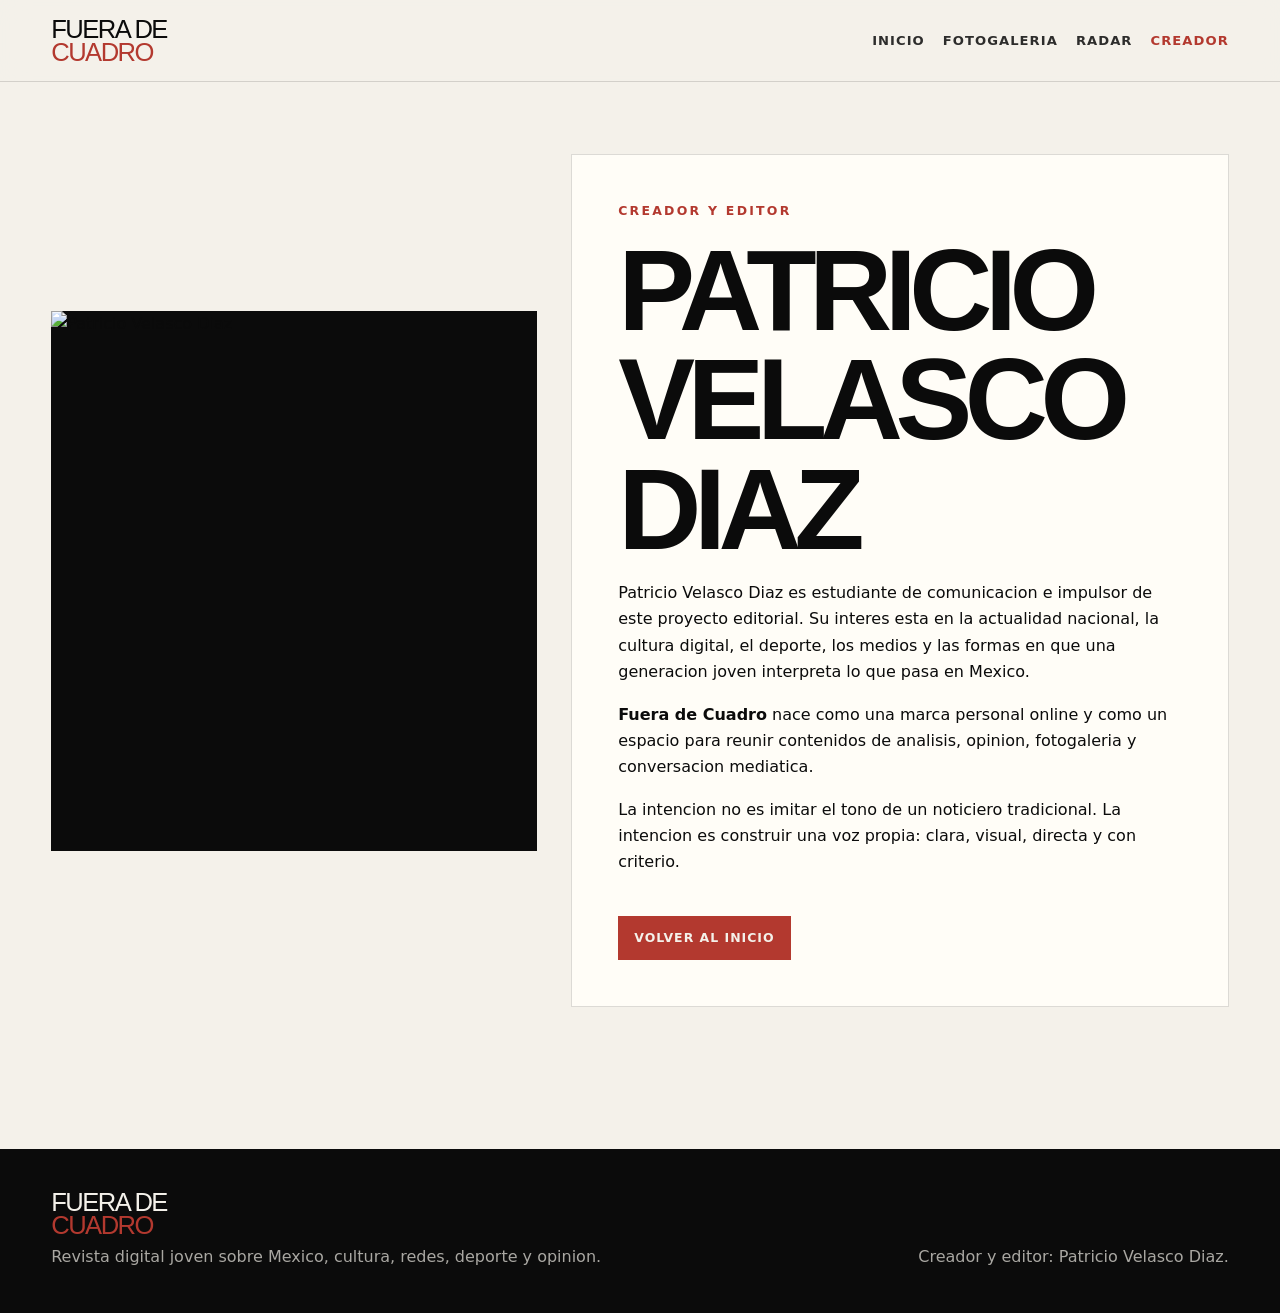
==== creador.html @ 9c52c45a "Add creator page" ====
<!doctype html>
<html lang="es"><head><meta charset="utf-8"><meta name="viewport" content="width=device-width, initial-scale=1"><title>Patricio Velasco Diaz - Fuera de Cuadro</title><link rel="stylesheet" href="assets/css/style.css"></head>
<body><header class="site-header"><div class="nav-wrap"><a href="index.html" class="logo"><span>Fuera de</span><span>Cuadro</span></a><nav class="main-nav"><a href="index.html">Inicio</a><a href="mexico-en-cuadro.html">Fotogaleria</a><a href="radar.html">Radar</a><a class="active" href="creador.html">Creador</a></nav></div></header>
<main class="page-shell"><section class="section-pad"><div class="creator-block"><div class="creator-photo"><img src="assets/img/creador.jpg" alt="Patricio Velasco Diaz" data-fallback="Foto de Patricio"></div><div class="creator-copy"><p class="kicker">Creador y editor</p><h1>Patricio Velasco Diaz</h1><p>Patricio Velasco Diaz es estudiante de comunicacion e impulsor de este proyecto editorial. Su interes esta en la actualidad nacional, la cultura digital, el deporte, los medios y las formas en que una generacion joven interpreta lo que pasa en Mexico.</p><p><strong>Fuera de Cuadro</strong> nace como una marca personal online y como un espacio para reunir contenidos de analisis, opinion, fotogaleria y conversacion mediatica.</p><p>La intencion no es imitar el tono de un noticiero tradicional. La intencion es construir una voz propia: clara, visual, directa y con criterio.</p><a class="btn" href="index.html">Volver al inicio</a></div></div></section></main><footer class="site-footer"><div class="footer-inner"><div><a href="index.html" class="logo"><span>Fuera de</span><span>Cuadro</span></a><p>Revista digital joven sobre Mexico, cultura, redes, deporte y opinion.</p></div><p>Creador y editor: Patricio Velasco Diaz.</p></div></footer><script src="assets/js/main.js"></script></body></html>
---- assets/css/style.css ----
:root{
  --coal:#0B0B0B;
  --bone:#F4F1EA;
  --oxide:#B3392F;
  --concrete:#B8B8B8;
  --steel:#1E3A5F;
  --paper:#FFFDF7;
  --muted:#66615A;
  --line:rgba(11,11,11,.14);
  --shadow:0 24px 70px rgba(11,11,11,.14);
}
*{box-sizing:border-box}
html{scroll-behavior:smooth}
body{
  margin:0;
  background:var(--bone);
  color:var(--coal);
  font-family:Inter,system-ui,-apple-system,BlinkMacSystemFont,"Segoe UI",sans-serif;
  line-height:1.65;
}
a{color:inherit;text-decoration:none}
img{display:block;max-width:100%;height:auto}
.site-header{
  position:sticky;top:0;z-index:50;
  background:rgba(244,241,234,.92);
  backdrop-filter:blur(14px);
  border-bottom:1px solid var(--line);
}
.nav-wrap{
  width:min(1180px,92vw);
  margin:0 auto;
  display:flex;align-items:center;justify-content:space-between;
  gap:24px;padding:18px 0;
}
.logo{
  display:inline-flex;flex-direction:column;line-height:.88;
  font-family:"Archivo Black",Impact,sans-serif;
  font-size:clamp(1.35rem,2vw,2.05rem);
  letter-spacing:-.06em;text-transform:uppercase;
}
.logo span:last-child{color:var(--oxide)}
.menu-toggle{display:none;background:var(--coal);color:var(--bone);border:0;padding:10px 12px;font-weight:800;letter-spacing:.04em}
.main-nav{display:flex;align-items:center;gap:18px;font-size:.82rem;text-transform:uppercase;letter-spacing:.08em;font-weight:800}
.main-nav a{position:relative;opacity:.85}
.main-nav a:hover,.main-nav a.active{opacity:1;color:var(--oxide)}
.dropdown{position:relative}
.dropdown-menu{
  position:absolute;right:0;top:100%;min-width:230px;
  background:var(--coal);color:var(--bone);
  padding:12px;border:1px solid rgba(244,241,234,.18);
  box-shadow:var(--shadow);display:none;
}
.dropdown:hover .dropdown-menu{display:grid;gap:6px}
.dropdown-menu a{padding:8px 10px;border-bottom:1px solid rgba(244,241,234,.1)}
.hero{width:min(1180px,92vw);margin:42px auto 0;display:grid;grid-template-columns:1.08fr .92fr;gap:34px;align-items:stretch}
.hero-copy{background:var(--coal);color:var(--bone);padding:clamp(28px,5vw,62px);display:flex;flex-direction:column;justify-content:center;min-height:520px}
.kicker{font-size:.78rem;text-transform:uppercase;letter-spacing:.18em;font-weight:900;color:var(--oxide);margin:0 0 14px}
h1,h2,h3{line-height:.95;margin:0;font-family:"Archivo Black",Impact,sans-serif;text-transform:uppercase;letter-spacing:-.065em}
h1{font-size:clamp(3.4rem,9vw,8.4rem)}
h2{font-size:clamp(2.2rem,5.5vw,5.2rem)}
h3{font-size:clamp(1.55rem,3vw,2.6rem)}
.subtitle{font-size:clamp(1.03rem,1.8vw,1.35rem);color:rgba(244,241,234,.84);max-width:680px;margin:20px 0 0}
.hero-media{min-height:520px;background:linear-gradient(135deg,var(--steel),var(--oxide));position:relative;overflow:hidden}
.hero-media img,.article-image img,.card-image img,.gallery-item img,.creator-photo img{width:100%;height:100%;object-fit:cover}
.hero-media:after,.article-image:after,.card-image:after{content:"";position:absolute;inset:0;background:linear-gradient(180deg,transparent,rgba(11,11,11,.3));pointer-events:none}
.img-missing{display:grid;place-items:center;min-height:260px;background:linear-gradient(135deg,#171717,#4a1d1a 55%,#1E3A5F);color:var(--bone);font-weight:900;text-transform:uppercase;letter-spacing:.11em;text-align:center;padding:24px}
section,.page-shell{width:min(1180px,92vw);margin:0 auto}.section-pad{padding:72px 0}.section-head{display:flex;align-items:end;justify-content:space-between;gap:24px;border-bottom:2px solid var(--coal);padding-bottom:18px;margin-bottom:28px}.section-head p{max-width:520px;margin:0;color:var(--muted)}
.grid{display:grid;grid-template-columns:repeat(3,1fr);gap:22px}.card{background:var(--paper);border:1px solid var(--line);min-height:100%;transition:.2s ease;overflow:hidden}.card:hover{transform:translateY(-4px);box-shadow:var(--shadow)}.card-image{height:220px;background:var(--coal);position:relative}.card-body{padding:22px}.card .tag,.tag{display:inline-block;font-size:.7rem;text-transform:uppercase;letter-spacing:.16em;font-weight:900;color:var(--oxide);margin-bottom:12px}.card p{margin:12px 0 0;color:var(--muted)}
.btn{display:inline-flex;align-items:center;gap:10px;background:var(--oxide);color:var(--bone);padding:12px 16px;margin-top:24px;font-weight:900;text-transform:uppercase;letter-spacing:.08em;font-size:.78rem}.btn:hover{background:var(--coal)}
.article-header{padding:58px 0 28px;border-bottom:1px solid var(--line)}.article-meta{display:flex;flex-wrap:wrap;gap:12px 18px;color:var(--muted);font-size:.9rem;margin:18px 0 0}.article-image{height:min(56vw,560px);margin:32px 0;background:var(--coal);position:relative;overflow:hidden}.article-body{max-width:780px;margin:0 auto 80px;font-size:1.08rem}.article-body p{margin:0 0 20px}.lead{font-size:1.25rem;color:#2d2a26}.quote-box{border-left:6px solid var(--oxide);padding:18px 22px;background:var(--paper);font-weight:800;margin:28px 0}
.gallery-grid{display:grid;grid-template-columns:repeat(3,1fr);gap:18px}.gallery-item{background:var(--paper);border:1px solid var(--line);overflow:hidden}.gallery-item figure{margin:0}.gallery-item .media{height:250px;background:var(--coal)}.gallery-item figcaption{padding:18px}.gallery-item strong{font-family:Oswald,sans-serif;text-transform:uppercase;font-size:1.25rem}.gallery-item p{margin:8px 0 0;color:var(--muted)}
.radar-list{display:grid;grid-template-columns:repeat(2,1fr);gap:18px}.radar-card{background:var(--paper);border:1px solid var(--line);padding:24px}.radar-card h3{font-size:1.75rem}.radar-card p{color:var(--muted)}
.creator-block{display:grid;grid-template-columns:.85fr 1.15fr;gap:34px;align-items:center}.creator-photo{min-height:540px;background:var(--coal);overflow:hidden}.creator-copy{background:var(--paper);border:1px solid var(--line);padding:clamp(24px,4vw,46px)}
.site-footer{margin-top:70px;background:var(--coal);color:var(--bone);padding:42px 0}.footer-inner{width:min(1180px,92vw);margin:0 auto;display:flex;justify-content:space-between;gap:24px;align-items:end}.footer-inner p{margin:8px 0 0;color:rgba(244,241,234,.68)}
@media(max-width:900px){.menu-toggle{display:block}.main-nav{position:absolute;left:0;right:0;top:100%;background:var(--bone);border-bottom:1px solid var(--line);padding:18px 4vw;display:none;flex-direction:column;align-items:flex-start}.main-nav.open{display:flex}.dropdown-menu{position:static;display:grid;background:transparent;color:var(--coal);box-shadow:none;border:0;padding:0 0 0 12px}.hero,.creator-block{grid-template-columns:1fr}.hero-copy,.hero-media{min-height:420px}.grid,.gallery-grid,.radar-list{grid-template-columns:1fr}.section-head{display:block}.footer-inner{display:block}.article-image{height:360px}}
@media(max-width:560px){.nav-wrap{width:92vw}.hero{width:100%;margin-top:0}.hero-copy{padding:28px 5vw}.section-pad{padding:52px 0}h1{font-size:3.35rem}.article-header{padding-top:40px}.article-body{font-size:1rem}.card-image,.gallery-item .media{height:210px}}
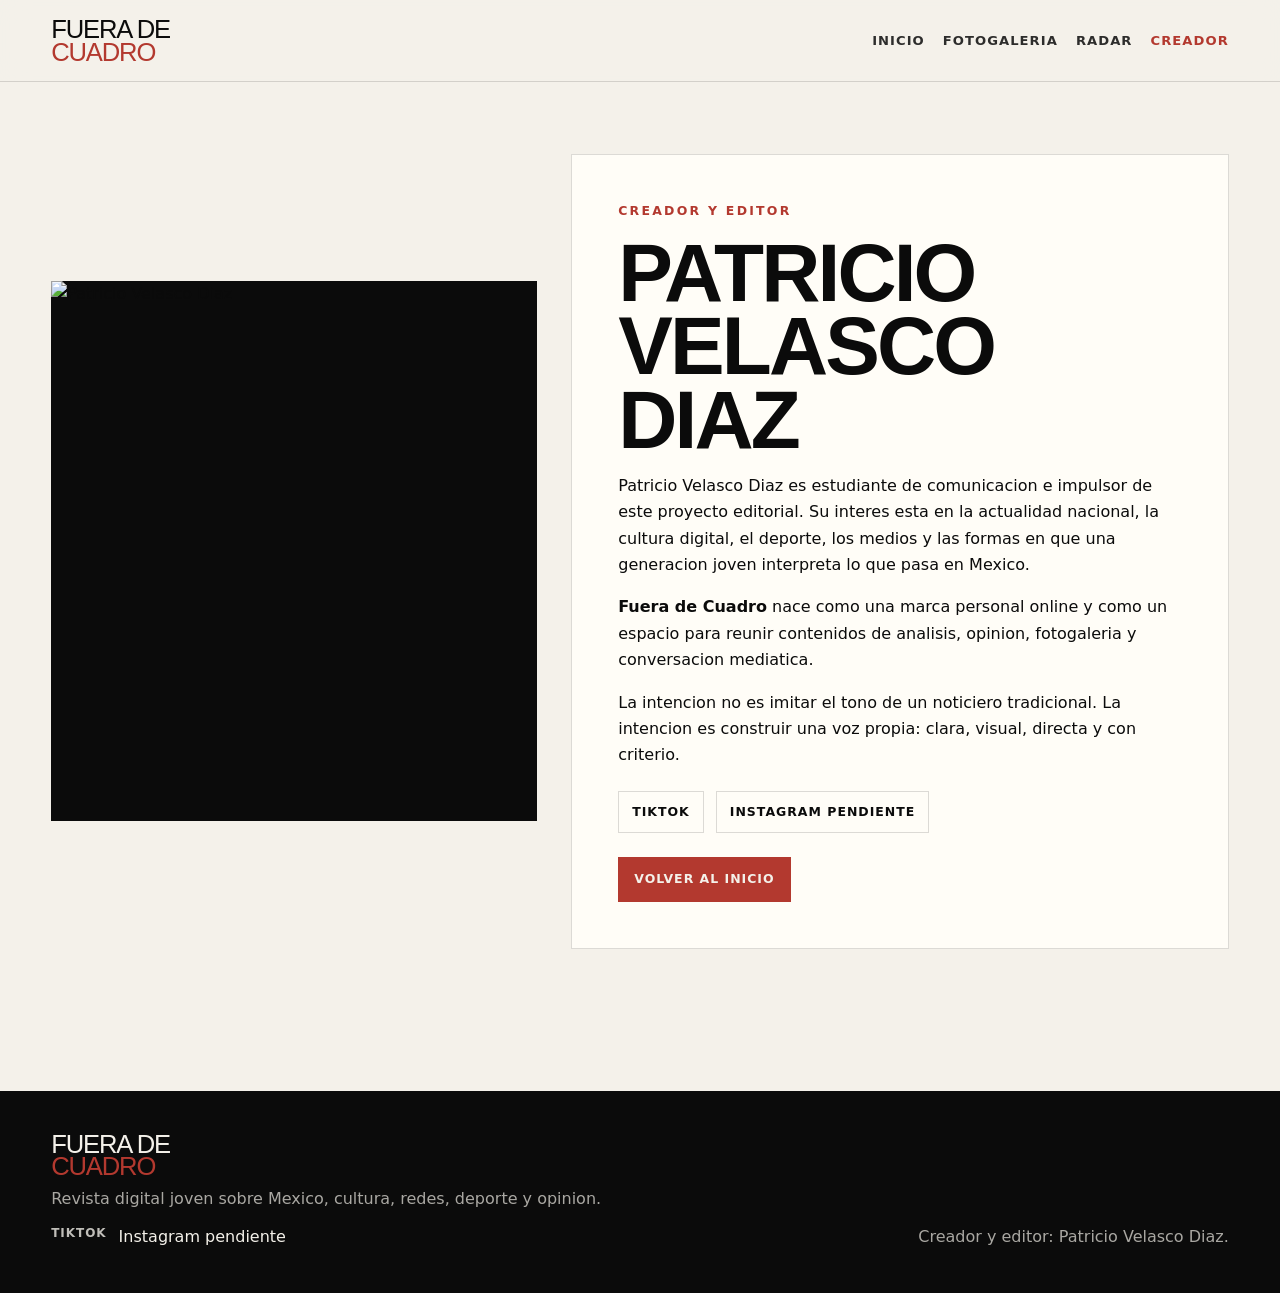
==== commit e4aa22bc: "Add Patricio TikTok to creator page" ====
--- a/creador.html
+++ b/creador.html
@@ -1,4 +1,4 @@
 <!doctype html>
 <html lang="es"><head><meta charset="utf-8"><meta name="viewport" content="width=device-width, initial-scale=1"><title>Patricio Velasco Diaz - Fuera de Cuadro</title><link rel="stylesheet" href="assets/css/style.css"></head>
 <body><header class="site-header"><div class="nav-wrap"><a href="index.html" class="logo"><span>Fuera de</span><span>Cuadro</span></a><nav class="main-nav"><a href="index.html">Inicio</a><a href="mexico-en-cuadro.html">Fotogaleria</a><a href="radar.html">Radar</a><a class="active" href="creador.html">Creador</a></nav></div></header>
-<main class="page-shell"><section class="section-pad"><div class="creator-block"><div class="creator-photo"><img src="assets/img/creador.jpg" alt="Patricio Velasco Diaz" data-fallback="Foto de Patricio"></div><div class="creator-copy"><p class="kicker">Creador y editor</p><h1>Patricio Velasco Diaz</h1><p>Patricio Velasco Diaz es estudiante de comunicacion e impulsor de este proyecto editorial. Su interes esta en la actualidad nacional, la cultura digital, el deporte, los medios y las formas en que una generacion joven interpreta lo que pasa en Mexico.</p><p><strong>Fuera de Cuadro</strong> nace como una marca personal online y como un espacio para reunir contenidos de analisis, opinion, fotogaleria y conversacion mediatica.</p><p>La intencion no es imitar el tono de un noticiero tradicional. La intencion es construir una voz propia: clara, visual, directa y con criterio.</p><a class="btn" href="index.html">Volver al inicio</a></div></div></section></main><footer class="site-footer"><div class="footer-inner"><div><a href="index.html" class="logo"><span>Fuera de</span><span>Cuadro</span></a><p>Revista digital joven sobre Mexico, cultura, redes, deporte y opinion.</p></div><p>Creador y editor: Patricio Velasco Diaz.</p></div></footer><script src="assets/js/main.js"></script></body></html>+<main class="page-shell"><section class="section-pad"><div class="creator-block"><div class="creator-photo"><img src="assets/img/creador.jpg" alt="Patricio Velasco Diaz" data-fallback="Foto de Patricio"></div><div class="creator-copy"><p class="kicker">Creador y editor</p><h1>Patricio Velasco Diaz</h1><p>Patricio Velasco Diaz es estudiante de comunicacion e impulsor de este proyecto editorial. Su interes esta en la actualidad nacional, la cultura digital, el deporte, los medios y las formas en que una generacion joven interpreta lo que pasa en Mexico.</p><p><strong>Fuera de Cuadro</strong> nace como una marca personal online y como un espacio para reunir contenidos de analisis, opinion, fotogaleria y conversacion mediatica.</p><p>La intencion no es imitar el tono de un noticiero tradicional. La intencion es construir una voz propia: clara, visual, directa y con criterio.</p><div class="social-links"><a class="social-link" href="https://www.tiktok.com/@patituxxd?_r=1&_t=ZS-974xV1ppUBx" target="_blank" rel="noopener">TikTok</a><span class="social-link">Instagram pendiente</span></div><a class="btn" href="index.html">Volver al inicio</a></div></div></section></main><footer class="site-footer"><div class="footer-inner"><div><a href="index.html" class="logo"><span>Fuera de</span><span>Cuadro</span></a><p>Revista digital joven sobre Mexico, cultura, redes, deporte y opinion.</p><div class="footer-links"><a href="https://www.tiktok.com/@patituxxd?_r=1&_t=ZS-974xV1ppUBx" target="_blank" rel="noopener">TikTok</a><span>Instagram pendiente</span></div></div><p>Creador y editor: Patricio Velasco Diaz.</p></div></footer><script src="assets/js/main.js"></script></body></html>
--- a/assets/css/style.css
+++ b/assets/css/style.css
@@ -36,7 +36,7 @@
   display:inline-flex;flex-direction:column;line-height:.88;
   font-family:"Archivo Black",Impact,sans-serif;
   font-size:clamp(1.35rem,2vw,2.05rem);
-  letter-spacing:-.06em;text-transform:uppercase;
+  letter-spacing:-.045em;text-transform:uppercase;
 }
 .logo span:last-child{color:var(--oxide)}
 .menu-toggle{display:none;background:var(--coal);color:var(--bone);border:0;padding:10px 12px;font-weight:800;letter-spacing:.04em}
@@ -55,10 +55,12 @@
 .hero{width:min(1180px,92vw);margin:42px auto 0;display:grid;grid-template-columns:1.08fr .92fr;gap:34px;align-items:stretch}
 .hero-copy{background:var(--coal);color:var(--bone);padding:clamp(28px,5vw,62px);display:flex;flex-direction:column;justify-content:center;min-height:520px}
 .kicker{font-size:.78rem;text-transform:uppercase;letter-spacing:.18em;font-weight:900;color:var(--oxide);margin:0 0 14px}
-h1,h2,h3{line-height:.95;margin:0;font-family:"Archivo Black",Impact,sans-serif;text-transform:uppercase;letter-spacing:-.065em}
-h1{font-size:clamp(3.4rem,9vw,8.4rem)}
-h2{font-size:clamp(2.2rem,5.5vw,5.2rem)}
-h3{font-size:clamp(1.55rem,3vw,2.6rem)}
+h1,h2,h3{line-height:.92;margin:0;font-family:"Archivo Black",Impact,sans-serif;text-transform:uppercase;letter-spacing:-.035em;text-wrap:balance}
+h1{font-size:clamp(3.05rem,7.6vw,7.15rem);max-width:13ch}
+h2{font-size:clamp(2.05rem,4.9vw,4.65rem);max-width:14ch}
+h3{font-size:clamp(1.35rem,2.25vw,2.15rem);letter-spacing:-.025em}
+.article-header h1{font-size:clamp(3rem,7vw,6.8rem);max-width:16ch;line-height:.9}
+.creator-copy h1{font-size:clamp(3rem,6.4vw,6.2rem);max-width:8.8ch;line-height:.9}
 .subtitle{font-size:clamp(1.03rem,1.8vw,1.35rem);color:rgba(244,241,234,.84);max-width:680px;margin:20px 0 0}
 .hero-media{min-height:520px;background:linear-gradient(135deg,var(--steel),var(--oxide));position:relative;overflow:hidden}
 .hero-media img,.article-image img,.card-image img,.gallery-item img,.creator-photo img{width:100%;height:100%;object-fit:cover}
@@ -71,6 +73,7 @@
 .gallery-grid{display:grid;grid-template-columns:repeat(3,1fr);gap:18px}.gallery-item{background:var(--paper);border:1px solid var(--line);overflow:hidden}.gallery-item figure{margin:0}.gallery-item .media{height:250px;background:var(--coal)}.gallery-item figcaption{padding:18px}.gallery-item strong{font-family:Oswald,sans-serif;text-transform:uppercase;font-size:1.25rem}.gallery-item p{margin:8px 0 0;color:var(--muted)}
 .radar-list{display:grid;grid-template-columns:repeat(2,1fr);gap:18px}.radar-card{background:var(--paper);border:1px solid var(--line);padding:24px}.radar-card h3{font-size:1.75rem}.radar-card p{color:var(--muted)}
 .creator-block{display:grid;grid-template-columns:.85fr 1.15fr;gap:34px;align-items:center}.creator-photo{min-height:540px;background:var(--coal);overflow:hidden}.creator-copy{background:var(--paper);border:1px solid var(--line);padding:clamp(24px,4vw,46px)}
-.site-footer{margin-top:70px;background:var(--coal);color:var(--bone);padding:42px 0}.footer-inner{width:min(1180px,92vw);margin:0 auto;display:flex;justify-content:space-between;gap:24px;align-items:end}.footer-inner p{margin:8px 0 0;color:rgba(244,241,234,.68)}
+.social-links{display:flex;flex-wrap:wrap;gap:12px;margin-top:22px}.social-link{border:1px solid var(--line);background:var(--paper);padding:10px 13px;font-size:.78rem;font-weight:900;text-transform:uppercase;letter-spacing:.08em}.social-link:hover{background:var(--coal);color:var(--bone)}
+.site-footer{margin-top:70px;background:var(--coal);color:var(--bone);padding:42px 0}.footer-inner{width:min(1180px,92vw);margin:0 auto;display:flex;justify-content:space-between;gap:24px;align-items:end}.footer-inner p{margin:8px 0 0;color:rgba(244,241,234,.68)}.footer-links{display:flex;gap:12px;flex-wrap:wrap;margin-top:12px}.footer-links a{color:rgba(244,241,234,.78);font-weight:800;text-transform:uppercase;font-size:.75rem;letter-spacing:.08em}.footer-links a:hover{color:var(--oxide)}
 @media(max-width:900px){.menu-toggle{display:block}.main-nav{position:absolute;left:0;right:0;top:100%;background:var(--bone);border-bottom:1px solid var(--line);padding:18px 4vw;display:none;flex-direction:column;align-items:flex-start}.main-nav.open{display:flex}.dropdown-menu{position:static;display:grid;background:transparent;color:var(--coal);box-shadow:none;border:0;padding:0 0 0 12px}.hero,.creator-block{grid-template-columns:1fr}.hero-copy,.hero-media{min-height:420px}.grid,.gallery-grid,.radar-list{grid-template-columns:1fr}.section-head{display:block}.footer-inner{display:block}.article-image{height:360px}}
-@media(max-width:560px){.nav-wrap{width:92vw}.hero{width:100%;margin-top:0}.hero-copy{padding:28px 5vw}.section-pad{padding:52px 0}h1{font-size:3.35rem}.article-header{padding-top:40px}.article-body{font-size:1rem}.card-image,.gallery-item .media{height:210px}}
+@media(max-width:560px){.nav-wrap{width:92vw}.hero{width:100%;margin-top:0}.hero-copy{padding:28px 5vw}.section-pad{padding:52px 0}h1{font-size:3.1rem;max-width:10ch}.article-header h1,.creator-copy h1{font-size:3.05rem}.article-header{padding-top:40px}.article-body{font-size:1rem}.card-image,.gallery-item .media{height:210px}}
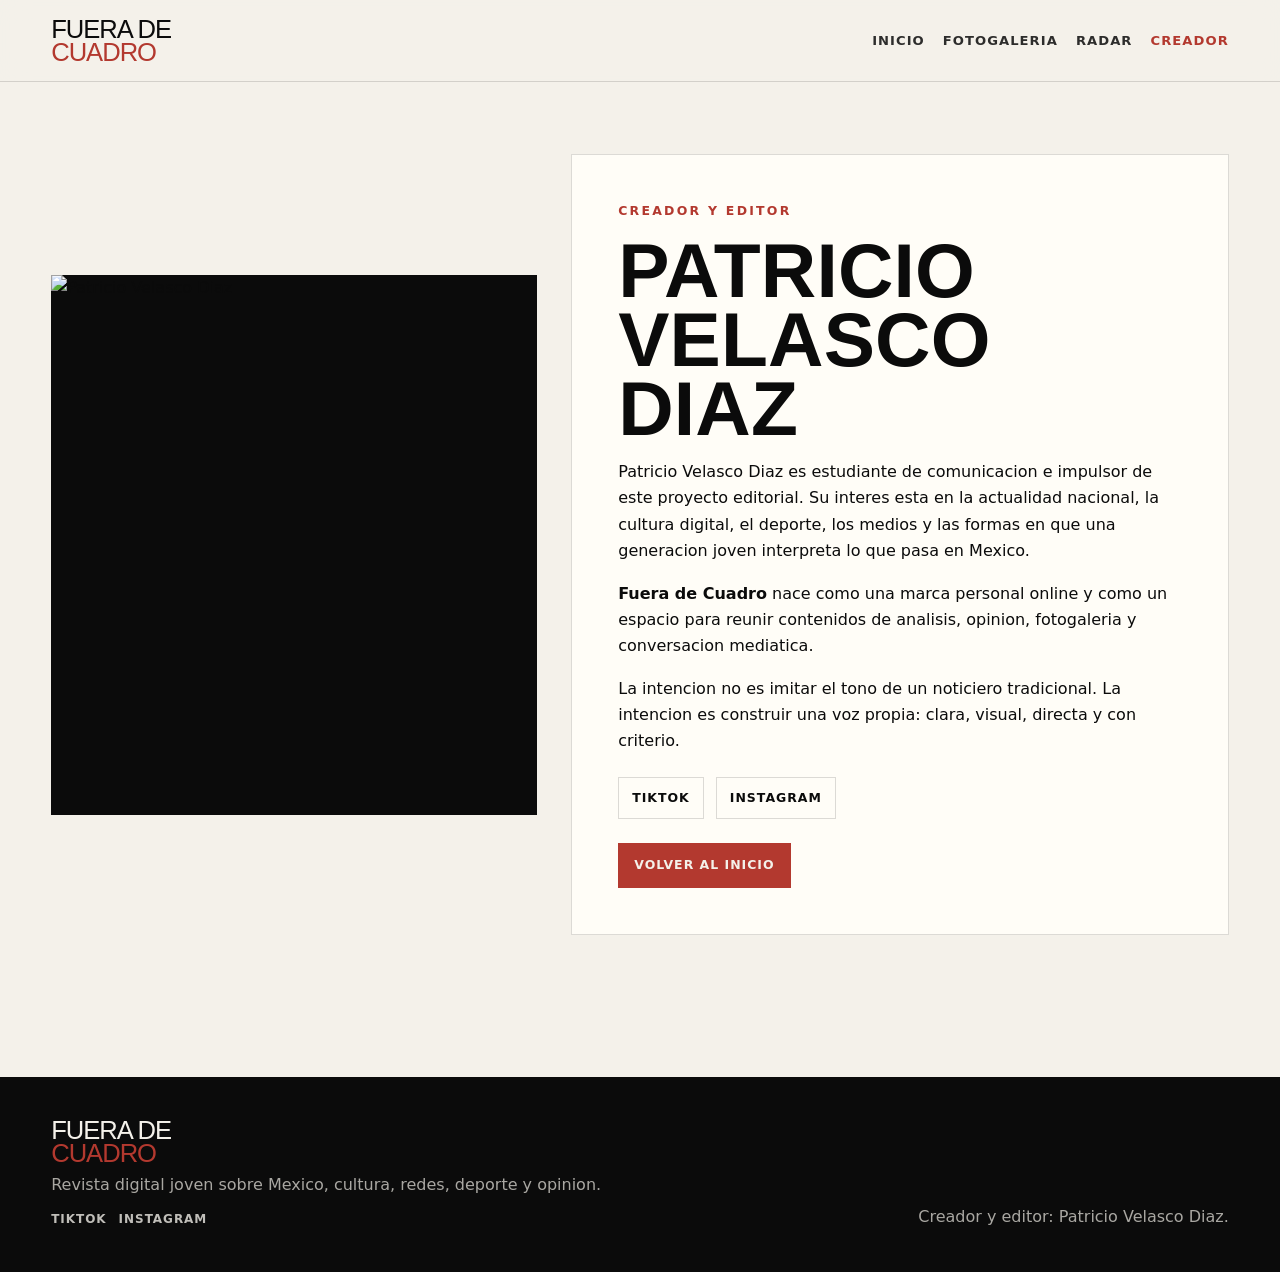
==== commit 3509f1bc: "Add Instagram link to creator page" ====
--- a/creador.html
+++ b/creador.html
@@ -1,4 +1,4 @@
 <!doctype html>
 <html lang="es"><head><meta charset="utf-8"><meta name="viewport" content="width=device-width, initial-scale=1"><title>Patricio Velasco Diaz - Fuera de Cuadro</title><link rel="stylesheet" href="assets/css/style.css"></head>
 <body><header class="site-header"><div class="nav-wrap"><a href="index.html" class="logo"><span>Fuera de</span><span>Cuadro</span></a><nav class="main-nav"><a href="index.html">Inicio</a><a href="mexico-en-cuadro.html">Fotogaleria</a><a href="radar.html">Radar</a><a class="active" href="creador.html">Creador</a></nav></div></header>
-<main class="page-shell"><section class="section-pad"><div class="creator-block"><div class="creator-photo"><img src="assets/img/creador.jpg" alt="Patricio Velasco Diaz" data-fallback="Foto de Patricio"></div><div class="creator-copy"><p class="kicker">Creador y editor</p><h1>Patricio Velasco Diaz</h1><p>Patricio Velasco Diaz es estudiante de comunicacion e impulsor de este proyecto editorial. Su interes esta en la actualidad nacional, la cultura digital, el deporte, los medios y las formas en que una generacion joven interpreta lo que pasa en Mexico.</p><p><strong>Fuera de Cuadro</strong> nace como una marca personal online y como un espacio para reunir contenidos de analisis, opinion, fotogaleria y conversacion mediatica.</p><p>La intencion no es imitar el tono de un noticiero tradicional. La intencion es construir una voz propia: clara, visual, directa y con criterio.</p><div class="social-links"><a class="social-link" href="https://www.tiktok.com/@patituxxd?_r=1&_t=ZS-974xV1ppUBx" target="_blank" rel="noopener">TikTok</a><span class="social-link">Instagram pendiente</span></div><a class="btn" href="index.html">Volver al inicio</a></div></div></section></main><footer class="site-footer"><div class="footer-inner"><div><a href="index.html" class="logo"><span>Fuera de</span><span>Cuadro</span></a><p>Revista digital joven sobre Mexico, cultura, redes, deporte y opinion.</p><div class="footer-links"><a href="https://www.tiktok.com/@patituxxd?_r=1&_t=ZS-974xV1ppUBx" target="_blank" rel="noopener">TikTok</a><span>Instagram pendiente</span></div></div><p>Creador y editor: Patricio Velasco Diaz.</p></div></footer><script src="assets/js/main.js"></script></body></html>+<main class="page-shell"><section class="section-pad"><div class="creator-block"><div class="creator-photo"><img src="assets/img/creador.jpg" alt="Patricio Velasco Diaz" data-fallback="Foto de Patricio"></div><div class="creator-copy"><p class="kicker">Creador y editor</p><h1>Patricio Velasco Diaz</h1><p>Patricio Velasco Diaz es estudiante de comunicacion e impulsor de este proyecto editorial. Su interes esta en la actualidad nacional, la cultura digital, el deporte, los medios y las formas en que una generacion joven interpreta lo que pasa en Mexico.</p><p><strong>Fuera de Cuadro</strong> nace como una marca personal online y como un espacio para reunir contenidos de analisis, opinion, fotogaleria y conversacion mediatica.</p><p>La intencion no es imitar el tono de un noticiero tradicional. La intencion es construir una voz propia: clara, visual, directa y con criterio.</p><div class="social-links"><a class="social-link" href="https://www.tiktok.com/@patituxxd?_r=1&_t=ZS-974xV1ppUBx" target="_blank" rel="noopener">TikTok</a><a class="social-link" href="https://www.instagram.com/patriciov.d?igsh=cTNzZWpub290eGRp" target="_blank" rel="noopener">Instagram</a></div><a class="btn" href="index.html">Volver al inicio</a></div></div></section></main><footer class="site-footer"><div class="footer-inner"><div><a href="index.html" class="logo"><span>Fuera de</span><span>Cuadro</span></a><p>Revista digital joven sobre Mexico, cultura, redes, deporte y opinion.</p><div class="footer-links"><a href="https://www.tiktok.com/@patituxxd?_r=1&_t=ZS-974xV1ppUBx" target="_blank" rel="noopener">TikTok</a><a href="https://www.instagram.com/patriciov.d?igsh=cTNzZWpub290eGRp" target="_blank" rel="noopener">Instagram</a></div></div><p>Creador y editor: Patricio Velasco Diaz.</p></div></footer><script src="assets/js/main.js"></script></body></html>
--- a/assets/css/style.css
+++ b/assets/css/style.css
@@ -36,7 +36,7 @@
   display:inline-flex;flex-direction:column;line-height:.88;
   font-family:"Archivo Black",Impact,sans-serif;
   font-size:clamp(1.35rem,2vw,2.05rem);
-  letter-spacing:-.045em;text-transform:uppercase;
+  letter-spacing:-.04em;text-transform:uppercase;
 }
 .logo span:last-child{color:var(--oxide)}
 .menu-toggle{display:none;background:var(--coal);color:var(--bone);border:0;padding:10px 12px;font-weight:800;letter-spacing:.04em}
@@ -55,12 +55,20 @@
 .hero{width:min(1180px,92vw);margin:42px auto 0;display:grid;grid-template-columns:1.08fr .92fr;gap:34px;align-items:stretch}
 .hero-copy{background:var(--coal);color:var(--bone);padding:clamp(28px,5vw,62px);display:flex;flex-direction:column;justify-content:center;min-height:520px}
 .kicker{font-size:.78rem;text-transform:uppercase;letter-spacing:.18em;font-weight:900;color:var(--oxide);margin:0 0 14px}
-h1,h2,h3{line-height:.92;margin:0;font-family:"Archivo Black",Impact,sans-serif;text-transform:uppercase;letter-spacing:-.035em;text-wrap:balance}
-h1{font-size:clamp(3.05rem,7.6vw,7.15rem);max-width:13ch}
-h2{font-size:clamp(2.05rem,4.9vw,4.65rem);max-width:14ch}
-h3{font-size:clamp(1.35rem,2.25vw,2.15rem);letter-spacing:-.025em}
-.article-header h1{font-size:clamp(3rem,7vw,6.8rem);max-width:16ch;line-height:.9}
-.creator-copy h1{font-size:clamp(3rem,6.4vw,6.2rem);max-width:8.8ch;line-height:.9}
+h1,h2,h3{
+  line-height:.88;
+  margin:0;
+  font-family:Oswald,Inter,Arial,sans-serif;
+  font-weight:700;
+  text-transform:uppercase;
+  letter-spacing:.005em;
+  text-wrap:balance;
+}
+h1{font-size:clamp(3.1rem,7.2vw,7rem);max-width:15ch}
+h2{font-size:clamp(2.1rem,4.7vw,4.45rem);max-width:16ch}
+h3{font-size:clamp(1.35rem,2.2vw,2.05rem);letter-spacing:.01em;line-height:1}
+.article-header h1{font-size:clamp(3.25rem,7.1vw,6.8rem);max-width:18ch;line-height:.9;letter-spacing:.002em}
+.creator-copy h1{font-size:clamp(3rem,6vw,5.7rem);max-width:11ch;line-height:.9;letter-spacing:.002em}
 .subtitle{font-size:clamp(1.03rem,1.8vw,1.35rem);color:rgba(244,241,234,.84);max-width:680px;margin:20px 0 0}
 .hero-media{min-height:520px;background:linear-gradient(135deg,var(--steel),var(--oxide));position:relative;overflow:hidden}
 .hero-media img,.article-image img,.card-image img,.gallery-item img,.creator-photo img{width:100%;height:100%;object-fit:cover}
@@ -76,4 +84,4 @@
 .social-links{display:flex;flex-wrap:wrap;gap:12px;margin-top:22px}.social-link{border:1px solid var(--line);background:var(--paper);padding:10px 13px;font-size:.78rem;font-weight:900;text-transform:uppercase;letter-spacing:.08em}.social-link:hover{background:var(--coal);color:var(--bone)}
 .site-footer{margin-top:70px;background:var(--coal);color:var(--bone);padding:42px 0}.footer-inner{width:min(1180px,92vw);margin:0 auto;display:flex;justify-content:space-between;gap:24px;align-items:end}.footer-inner p{margin:8px 0 0;color:rgba(244,241,234,.68)}.footer-links{display:flex;gap:12px;flex-wrap:wrap;margin-top:12px}.footer-links a{color:rgba(244,241,234,.78);font-weight:800;text-transform:uppercase;font-size:.75rem;letter-spacing:.08em}.footer-links a:hover{color:var(--oxide)}
 @media(max-width:900px){.menu-toggle{display:block}.main-nav{position:absolute;left:0;right:0;top:100%;background:var(--bone);border-bottom:1px solid var(--line);padding:18px 4vw;display:none;flex-direction:column;align-items:flex-start}.main-nav.open{display:flex}.dropdown-menu{position:static;display:grid;background:transparent;color:var(--coal);box-shadow:none;border:0;padding:0 0 0 12px}.hero,.creator-block{grid-template-columns:1fr}.hero-copy,.hero-media{min-height:420px}.grid,.gallery-grid,.radar-list{grid-template-columns:1fr}.section-head{display:block}.footer-inner{display:block}.article-image{height:360px}}
-@media(max-width:560px){.nav-wrap{width:92vw}.hero{width:100%;margin-top:0}.hero-copy{padding:28px 5vw}.section-pad{padding:52px 0}h1{font-size:3.1rem;max-width:10ch}.article-header h1,.creator-copy h1{font-size:3.05rem}.article-header{padding-top:40px}.article-body{font-size:1rem}.card-image,.gallery-item .media{height:210px}}
+@media(max-width:560px){.nav-wrap{width:92vw}.hero{width:100%;margin-top:0}.hero-copy{padding:28px 5vw}.section-pad{padding:52px 0}h1{font-size:3.1rem;max-width:11ch}.article-header h1,.creator-copy h1{font-size:3.05rem}.article-header{padding-top:40px}.article-body{font-size:1rem}.card-image,.gallery-item .media{height:210px}}
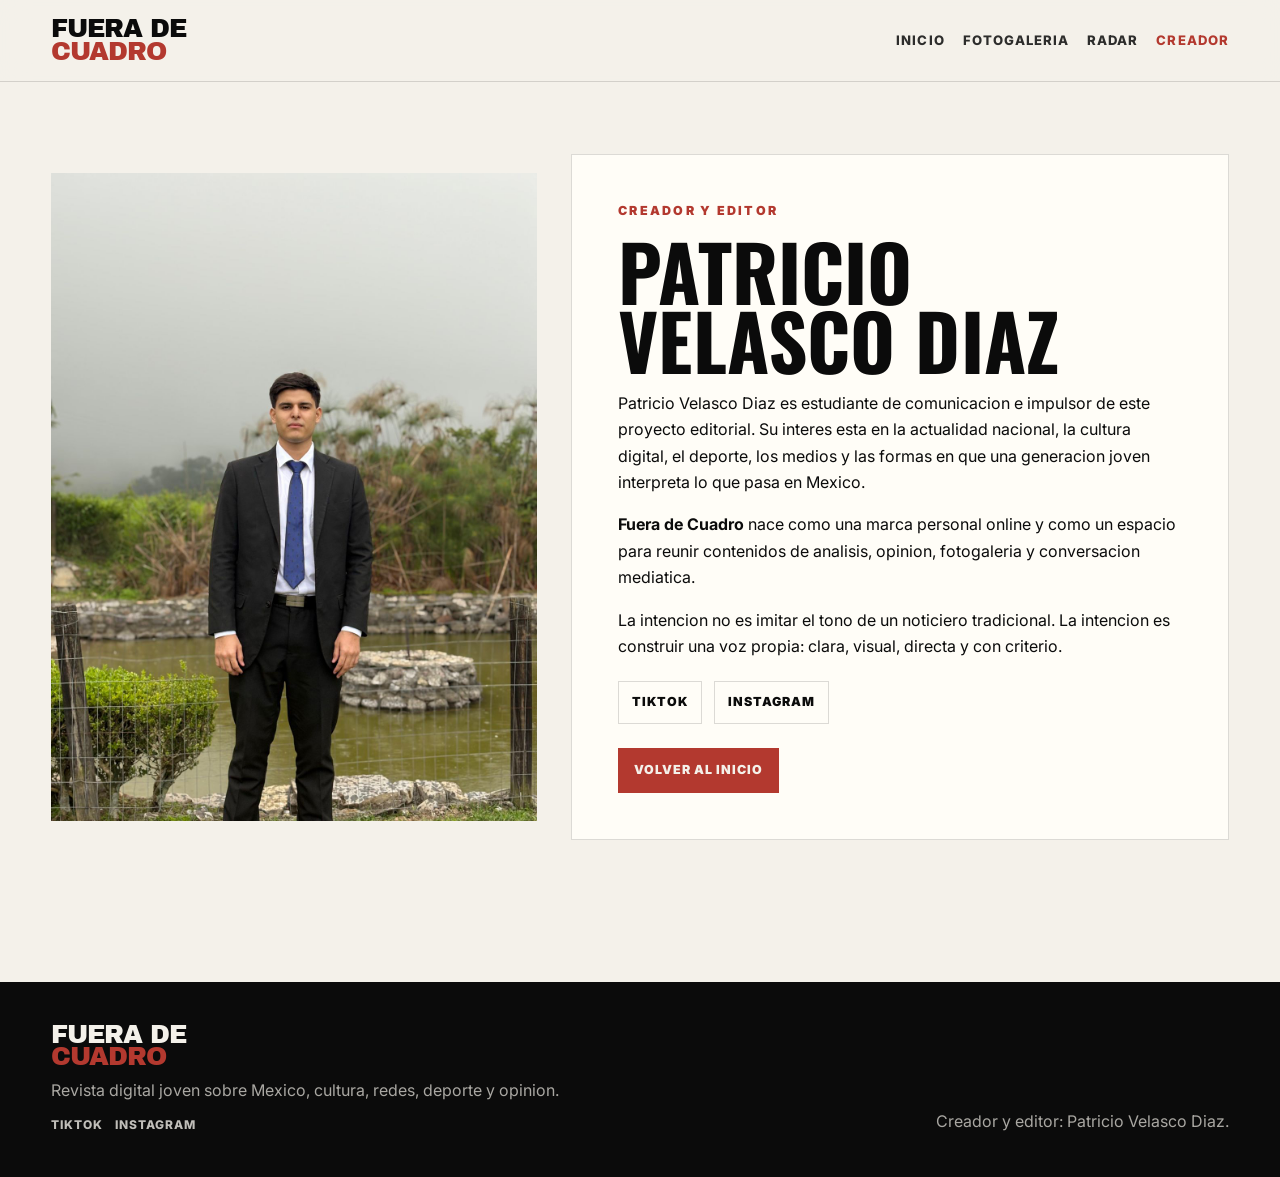
==== commit 13170bb1: "Integrate uploaded creator image" ====
--- a/creador.html
+++ b/creador.html
@@ -1,4 +1,4 @@
 <!doctype html>
-<html lang="es"><head><meta charset="utf-8"><meta name="viewport" content="width=device-width, initial-scale=1"><title>Patricio Velasco Diaz - Fuera de Cuadro</title><link rel="stylesheet" href="assets/css/style.css"></head>
+<html lang="es"><head><meta charset="utf-8"><meta name="viewport" content="width=device-width, initial-scale=1"><title>Patricio Velasco Diaz - Fuera de Cuadro</title><link rel="stylesheet" href="assets/css/style.css?v=5"></head>
 <body><header class="site-header"><div class="nav-wrap"><a href="index.html" class="logo"><span>Fuera de</span><span>Cuadro</span></a><nav class="main-nav"><a href="index.html">Inicio</a><a href="mexico-en-cuadro.html">Fotogaleria</a><a href="radar.html">Radar</a><a class="active" href="creador.html">Creador</a></nav></div></header>
-<main class="page-shell"><section class="section-pad"><div class="creator-block"><div class="creator-photo"><img src="assets/img/creador.jpg" alt="Patricio Velasco Diaz" data-fallback="Foto de Patricio"></div><div class="creator-copy"><p class="kicker">Creador y editor</p><h1>Patricio Velasco Diaz</h1><p>Patricio Velasco Diaz es estudiante de comunicacion e impulsor de este proyecto editorial. Su interes esta en la actualidad nacional, la cultura digital, el deporte, los medios y las formas en que una generacion joven interpreta lo que pasa en Mexico.</p><p><strong>Fuera de Cuadro</strong> nace como una marca personal online y como un espacio para reunir contenidos de analisis, opinion, fotogaleria y conversacion mediatica.</p><p>La intencion no es imitar el tono de un noticiero tradicional. La intencion es construir una voz propia: clara, visual, directa y con criterio.</p><div class="social-links"><a class="social-link" href="https://www.tiktok.com/@patituxxd?_r=1&_t=ZS-974xV1ppUBx" target="_blank" rel="noopener">TikTok</a><a class="social-link" href="https://www.instagram.com/patriciov.d?igsh=cTNzZWpub290eGRp" target="_blank" rel="noopener">Instagram</a></div><a class="btn" href="index.html">Volver al inicio</a></div></div></section></main><footer class="site-footer"><div class="footer-inner"><div><a href="index.html" class="logo"><span>Fuera de</span><span>Cuadro</span></a><p>Revista digital joven sobre Mexico, cultura, redes, deporte y opinion.</p><div class="footer-links"><a href="https://www.tiktok.com/@patituxxd?_r=1&_t=ZS-974xV1ppUBx" target="_blank" rel="noopener">TikTok</a><a href="https://www.instagram.com/patriciov.d?igsh=cTNzZWpub290eGRp" target="_blank" rel="noopener">Instagram</a></div></div><p>Creador y editor: Patricio Velasco Diaz.</p></div></footer><script src="assets/js/main.js"></script></body></html>+<main class="page-shell"><section class="section-pad"><div class="creator-block"><div class="creator-photo"><img src="assets/img/creador.jpg.jpeg" alt="Patricio Velasco Diaz" data-fallback="Foto de Patricio"></div><div class="creator-copy"><p class="kicker">Creador y editor</p><h1>Patricio Velasco Diaz</h1><p>Patricio Velasco Diaz es estudiante de comunicacion e impulsor de este proyecto editorial. Su interes esta en la actualidad nacional, la cultura digital, el deporte, los medios y las formas en que una generacion joven interpreta lo que pasa en Mexico.</p><p><strong>Fuera de Cuadro</strong> nace como una marca personal online y como un espacio para reunir contenidos de analisis, opinion, fotogaleria y conversacion mediatica.</p><p>La intencion no es imitar el tono de un noticiero tradicional. La intencion es construir una voz propia: clara, visual, directa y con criterio.</p><div class="social-links"><a class="social-link" href="https://www.tiktok.com/@patituxxd?_r=1&_t=ZS-974xV1ppUBx" target="_blank" rel="noopener">TikTok</a><a class="social-link" href="https://www.instagram.com/patriciov.d?igsh=cTNzZWpub290eGRp" target="_blank" rel="noopener">Instagram</a></div><a class="btn" href="index.html">Volver al inicio</a></div></div></section></main><footer class="site-footer"><div class="footer-inner"><div><a href="index.html" class="logo"><span>Fuera de</span><span>Cuadro</span></a><p>Revista digital joven sobre Mexico, cultura, redes, deporte y opinion.</p><div class="footer-links"><a href="https://www.tiktok.com/@patituxxd?_r=1&_t=ZS-974xV1ppUBx" target="_blank" rel="noopener">TikTok</a><a href="https://www.instagram.com/patriciov.d?igsh=cTNzZWpub290eGRp" target="_blank" rel="noopener">Instagram</a></div></div><p>Creador y editor: Patricio Velasco Diaz.</p></div></footer><script src="assets/js/main.js?v=2"></script></body></html>
--- a/assets/css/style.css
+++ b/assets/css/style.css
@@ -1,3 +1,4 @@
+@import url('https://fonts.googleapis.com/css2?family=Archivo+Black&family=Inter:wght@400;600;800;900&family=Oswald:wght@500;700&display=swap');
 :root{
   --coal:#0B0B0B;
   --bone:#F4F1EA;
